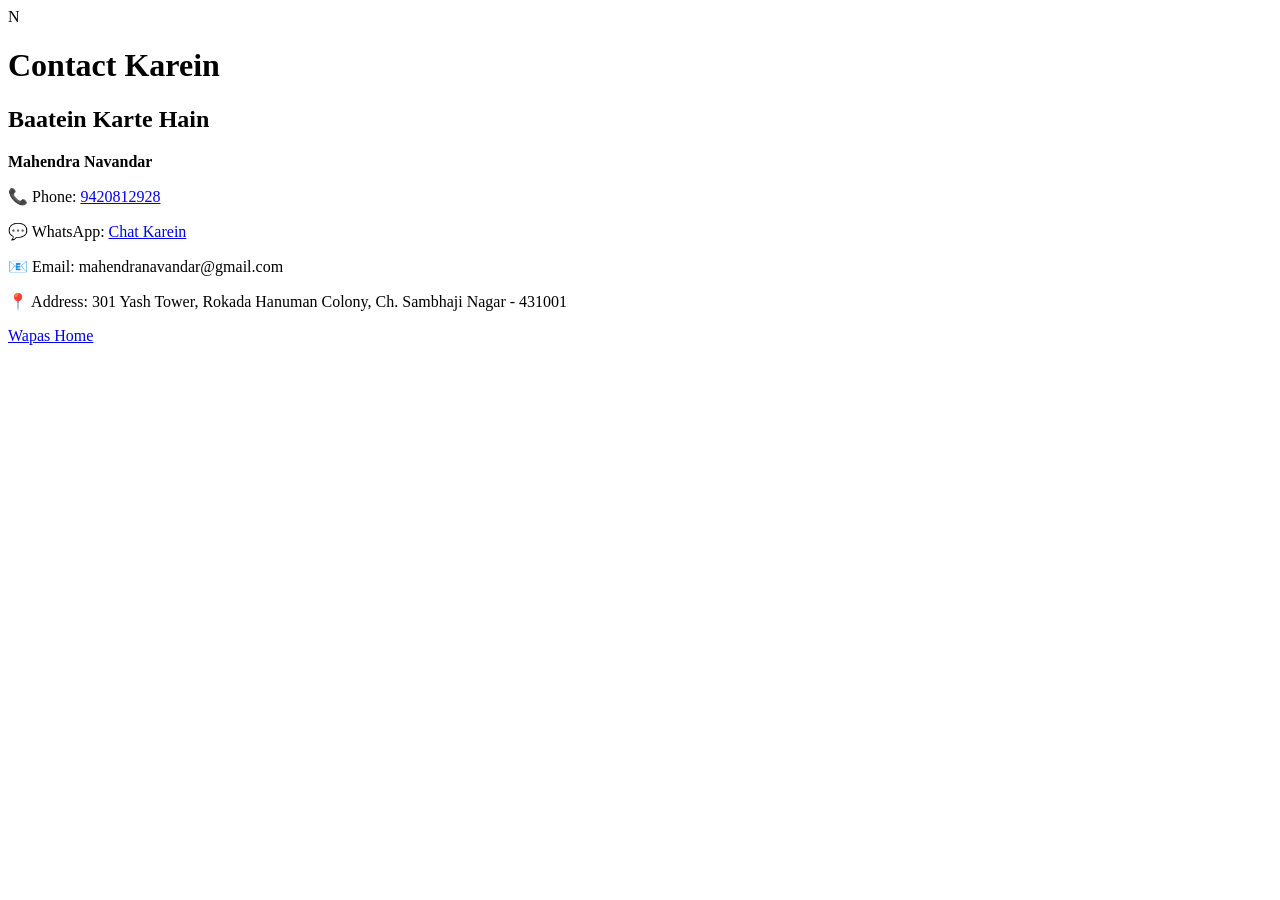
==== Index.html @ f7530a99 "Create Index.html" ====
<!DOCTYPE html>
<html lang="hi">
<head>
<meta charset="UTF-8">
<meta name="viewport" content="width=device-width, initial-scale=1.0">
<title>Contact - NAVANDAR</title>
<link rel="stylesheet" href="style.css">
</head>
<body>
<header>
<div class="logo">N</div>
<h1>Contact Karein</h1>
</header>
<section>
<h2>Baatein Karte Hain</h2>
<p><b>Mahendra Navandar</b></p>
<p>📞 Phone: <a href="tel:9420812928">9420812928</a></p>
<p>💬 WhatsApp: <a href="https://wa.me/919420812928">Chat Karein</a></p>
<p>📧 Email: mahendranavandar@gmail.com</p>
<p>📍 Address: 301 Yash Tower, Rokada Hanuman Colony, Ch. Sambhaji Nagar - 431001</p>
<a href="index.html" class="btn">Wapas Home</a>
</section>
</body>
</html>
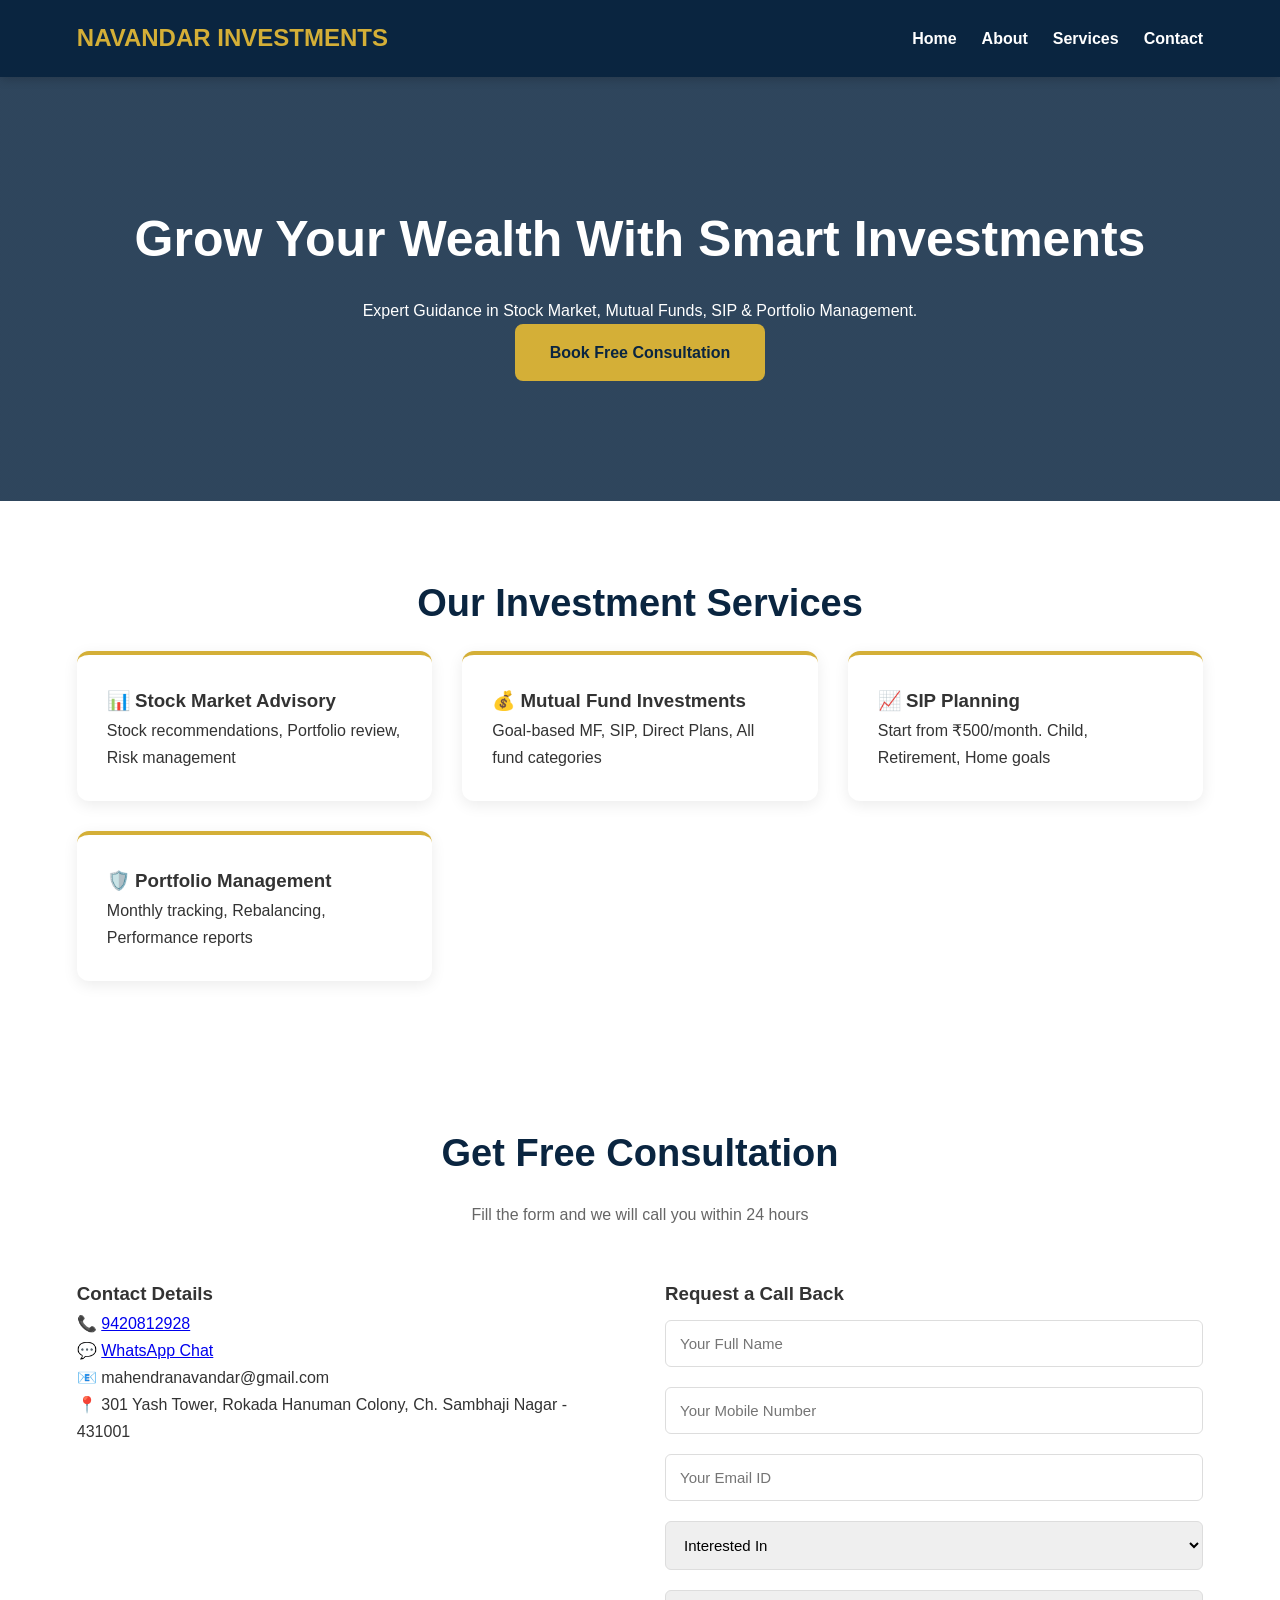
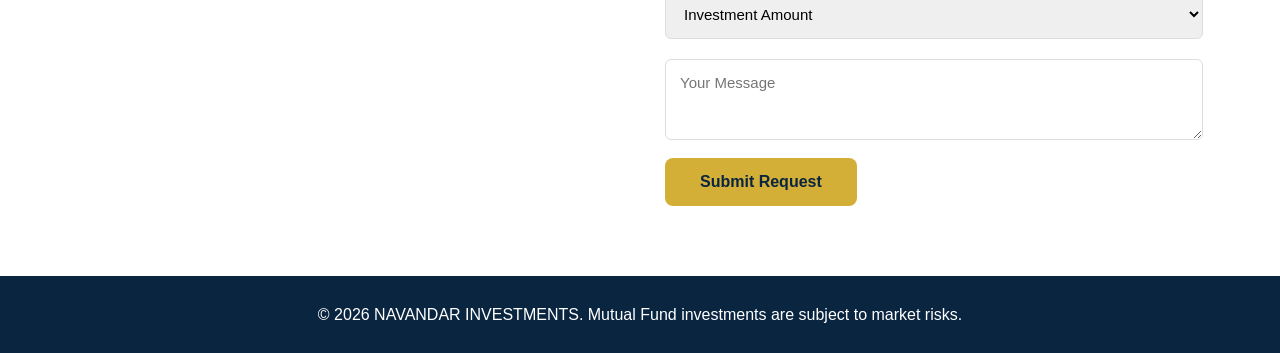
==== commit f4d0cad1: "Update Index.html" ====
--- a/Index.html
+++ b/Index.html
@@ -1,24 +1,110 @@
 <!DOCTYPE html>
-<html lang="hi">
+<html lang="en">
 <head>
 <meta charset="UTF-8">
 <meta name="viewport" content="width=device-width, initial-scale=1.0">
-<title>Contact - NAVANDAR</title>
-<link rel="stylesheet" href="style.css">
+<title>NAVANDAR INVESTMENTS | Stock Market & Mutual Fund Advisor</title>
+<style>
+  :root{--primary:#0A2540; --accent:#D4AF37; --light:#f4f7fa}
+  *{margin:0;padding:0;box-sizing:border-box;font-family:'Segoe UI',Arial,sans-serif}
+  body{color:#333;line-height:1.7}
+  header{background:var(--primary);color:white;padding:18px 6%;position:sticky;top:0;box-shadow:0 2px 10px rgba(0,0,0,0.2)}
+  nav{display:flex;justify-content:space-between;align-items:center}
+  .logo{font-size:24px;font-weight:bold;color:var(--accent)}
+  nav ul{list-style:none;display:flex;gap:25px}
+  nav a{color:white;text-decoration:none;font-weight:600;transition:0.3s}
+  nav a:hover{color:var(--accent)}
+  .hero{background:linear-gradient(rgba(10,37,64,0.85),rgba(10,37,64,0.85)),url('https://images.unsplash.com/photo-1611974789855-9c2a0a7236a3?q=80&w=2070') center/cover;padding:120px 6%;text-align:center;color:white}
+  .hero h1{font-size:50px;margin-bottom:15px}
+  .btn{background:var(--accent);color:var(--primary);padding:15px 35px;border:none;border-radius:8px;font-weight:bold;font-size:16px;text-decoration:none;display:inline-block;cursor:pointer}
+  .section{padding:70px 6%}
+  .section h2{text-align:center;color:var(--primary);font-size:38px;margin-bottom:15px}
+  .subtitle{text-align:center;color:#666;margin-bottom:50px}
+  .grid{display:grid;grid-template-columns:repeat(auto-fit,minmax(280px,1fr));gap:30px}
+  .card{background:white;padding:30px;border-radius:12px;box-shadow:0 4px 15px rgba(0,0,0,0.08);border-top:4px solid var(--accent)}
+  .contact{display:grid;grid-template-columns:1fr 1fr;gap:50px}
+  input,textarea,select{width:100%;padding:14px;margin:10px 0;border:1px solid #ddd;border-radius:6px;font-size:15px}
+  footer{background:var(--primary);color:white;text-align:center;padding:25px}
+  @media(max-width:768px){.contact{grid-template-columns:1fr} nav ul{display:none} .hero h1{font-size:32px}}
+</style>
 </head>
 <body>
+
 <header>
-<div class="logo">N</div>
-<h1>Contact Karein</h1>
+  <nav>
+    <div class="logo">NAVANDAR INVESTMENTS</div>
+    <ul>
+      <li><a href="#home">Home</a></li>
+      <li><a href="#about">About</a></li>
+      <li><a href="#services">Services</a></li>
+      <li><a href="#contact">Contact</a></li>
+    </ul>
+  </nav>
 </header>
-<section>
-<h2>Baatein Karte Hain</h2>
-<p><b>Mahendra Navandar</b></p>
-<p>📞 Phone: <a href="tel:9420812928">9420812928</a></p>
-<p>💬 WhatsApp: <a href="https://wa.me/919420812928">Chat Karein</a></p>
-<p>📧 Email: mahendranavandar@gmail.com</p>
-<p>📍 Address: 301 Yash Tower, Rokada Hanuman Colony, Ch. Sambhaji Nagar - 431001</p>
-<a href="index.html" class="btn">Wapas Home</a>
+
+<section class="hero" id="home">
+  <h1>Grow Your Wealth With Smart Investments</h1>
+  <p>Expert Guidance in Stock Market, Mutual Funds, SIP & Portfolio Management.</p>
+  <a href="#contact" class="btn">Book Free Consultation</a>
 </section>
+
+<section class="section" id="services">
+  <h2>Our Investment Services</h2>
+  <div class="grid">
+    <div class="card"><h3>📊 Stock Market Advisory</h3><p>Stock recommendations, Portfolio review, Risk management</p></div>
+    <div class="card"><h3>💰 Mutual Fund Investments</h3><p>Goal-based MF, SIP, Direct Plans, All fund categories</p></div>
+    <div class="card"><h3>📈 SIP Planning</h3><p>Start from ₹500/month. Child, Retirement, Home goals</p></div>
+    <div class="card"><h3>🛡️ Portfolio Management</h3><p>Monthly tracking, Rebalancing, Performance reports</p></div>
+  </div>
+</section>
+
+<section class="section" id="contact">
+  <h2>Get Free Consultation</h2>
+  <p class="subtitle">Fill the form and we will call you within 24 hours</p>
+  <div class="contact">
+    <div>
+      <h3>Contact Details</h3>
+      <p>📞 <a href="tel:9420812928">9420812928</a></p>
+      <p>💬 <a href="https://wa.me/919420812928">WhatsApp Chat</a></p>
+      <p>📧 mahendranavandar@gmail.com</p>
+      <p>📍 301 Yash Tower, Rokada Hanuman Colony, Ch. Sambhaji Nagar - 431001</p>
+    </div>
+    <div>
+      <h3>Request a Call Back</h3>
+      <!-- Netlify Form -->
+      <form name="contact" method="POST" data-netlify="true">
+        <input type="hidden" name="form-name" value="contact">
+        <input type="text" name="name" placeholder="Your Full Name" required>
+        <input type="tel" name="phone" placeholder="Your Mobile Number" required>
+        <input type="email" name="email" placeholder="Your Email ID">
+        
+        <select name="service" required>
+          <option value="">Interested In</option>
+          <option>Stock Market</option>
+          <option>Mutual Fund SIP</option>
+          <option>Portfolio Management</option>
+          <option>Tax Saving</option>
+        </select>
+
+        <!-- NEW INVESTMENT AMOUNT FIELD -->
+        <select name="investment_amount" required>
+          <option value="">Investment Amount</option>
+          <option>₹ 5,000 - ₹ 25,000</option>
+          <option>₹ 25,000 - ₹ 1,00,000</option>
+          <option>₹ 1,00,000 - ₹ 5,00,000</option>
+          <option>₹ 5,00,000+</option>
+        </select>
+
+        <textarea name="message" rows="3" placeholder="Your Message"></textarea>
+        <button type="submit" class="btn">Submit Request</button>
+      </form>
+    </div>
+  </div>
+</section>
+
+<footer>
+  <p>© 2026 NAVANDAR INVESTMENTS. Mutual Fund investments are subject to market risks.</p>
+</footer>
+
 </body>
 </html>
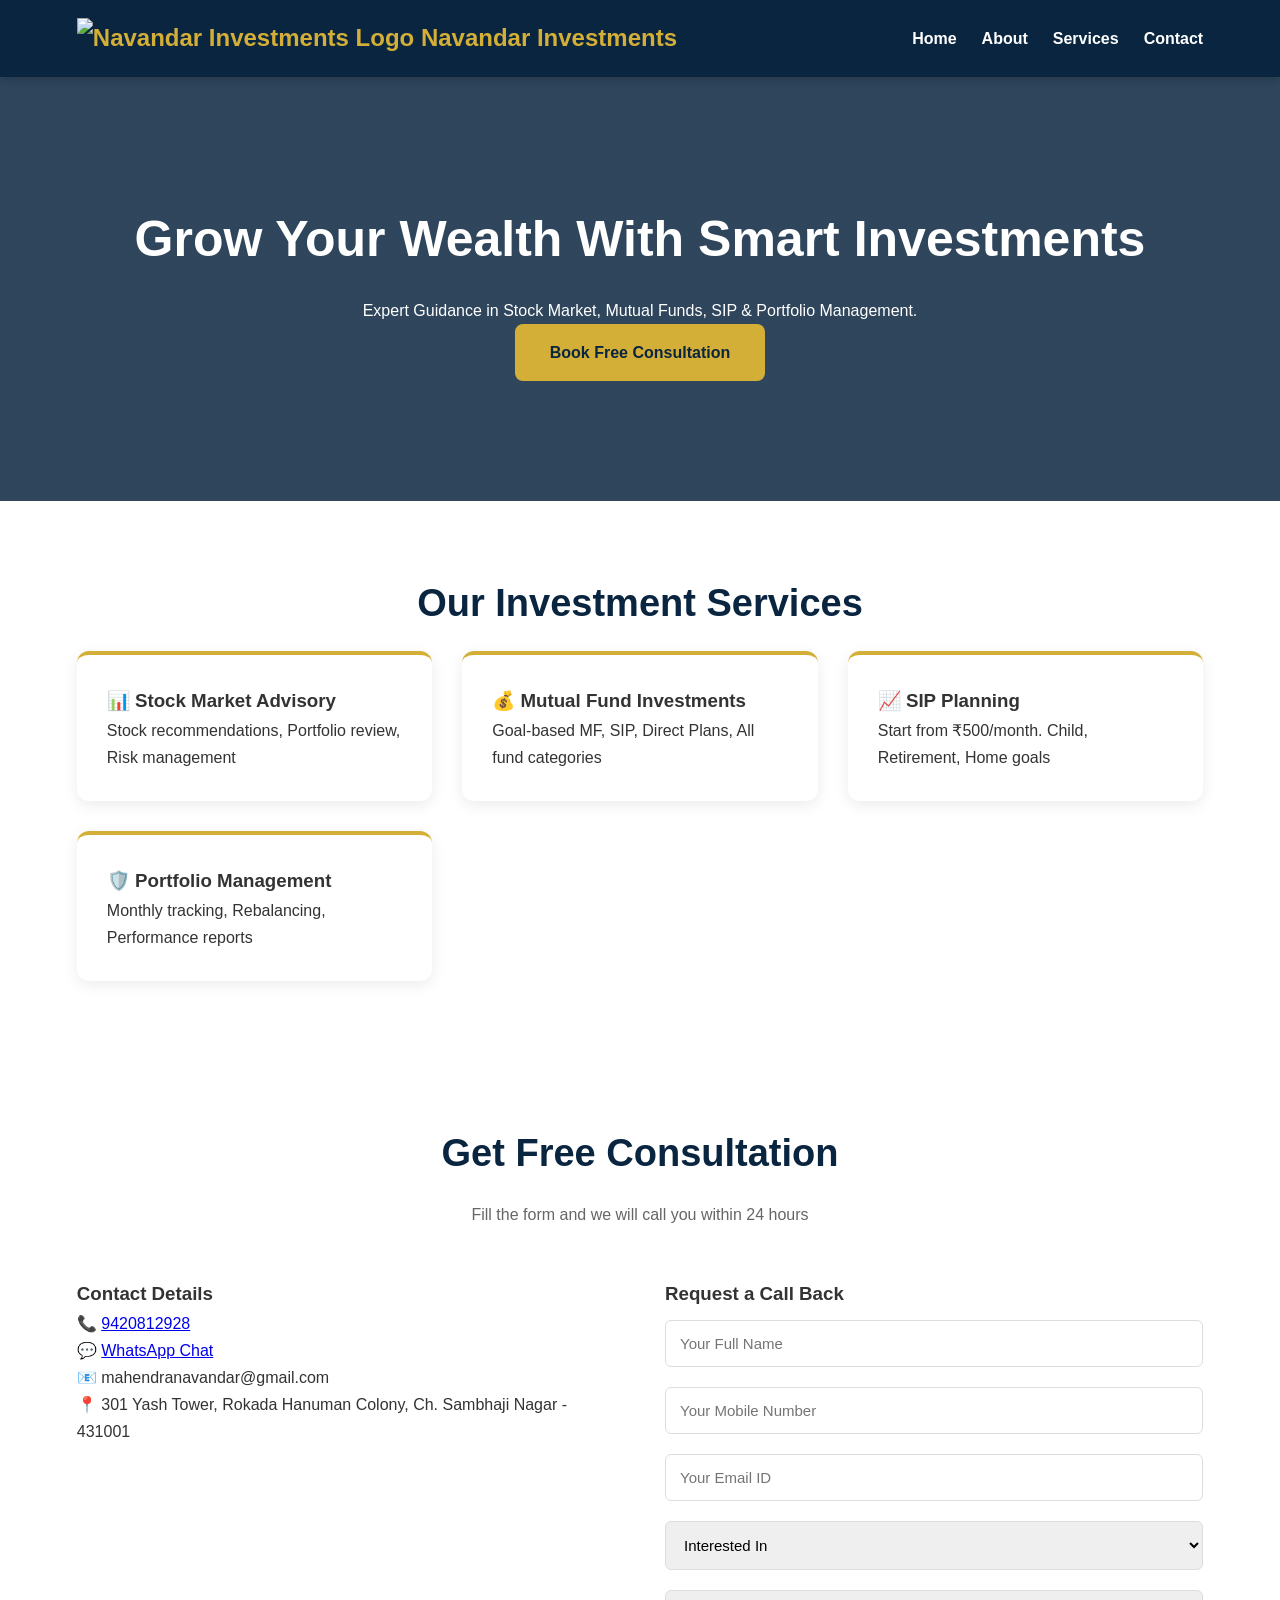
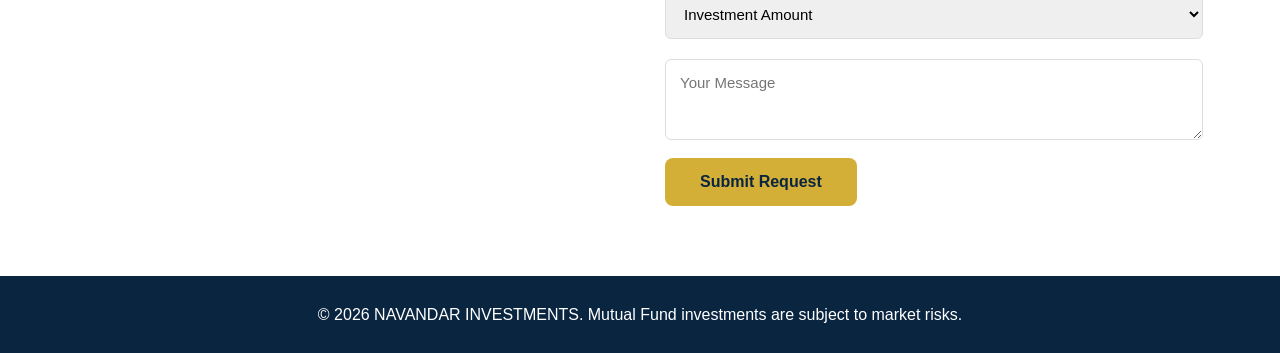
==== commit aee158c5: "Update Index.html" ====
--- a/Index.html
+++ b/Index.html
@@ -32,7 +32,10 @@
 
 <header>
   <nav>
-    <div class="logo">NAVANDAR INVESTMENTS</div>
+   <div class="logo">
+    <img src="logo.png" alt="Navandar Investments Logo">
+    <span>Navandar Investments</span>
+</div>
     <ul>
       <li><a href="#home">Home</a></li>
       <li><a href="#about">About</a></li>
